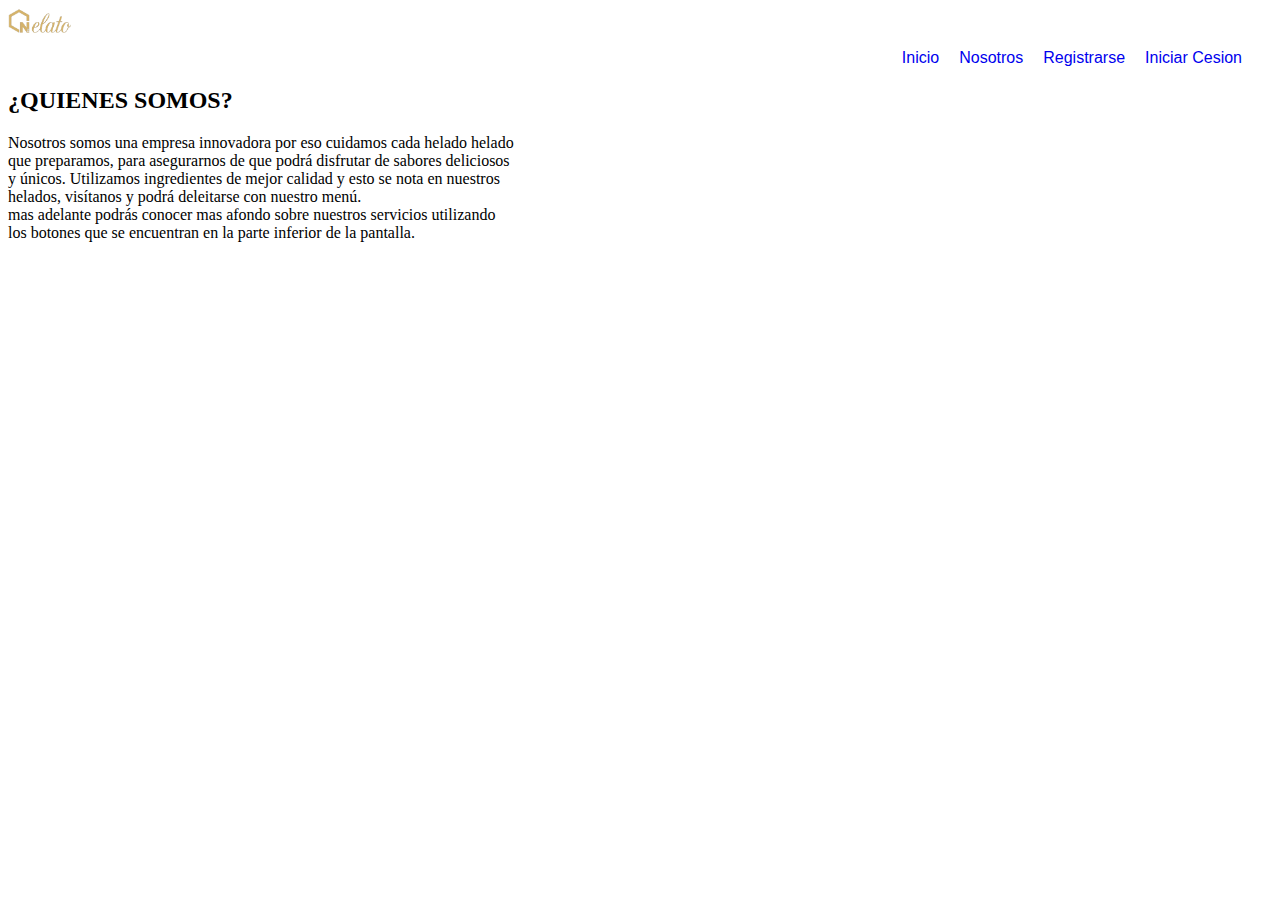
==== index.html @ 03c3c745 "se creo nav" ====
<!DOCTYPE html>
<html lang="en">
<head>
    <meta charset="UTF-8">
    <meta name="viewport" content="width=device-width, initial-scale=1.0">
    <title>INICIO</title>
    <link rel="stylesheet" href="inicio.css">
    <link rel="stylesheet" href="./imagenes/">
    <nav>
        <img class="logo" src="./imagenes/img-1.png" alt="NELATO" width="5%" height="5%">
        <ul id="button" style="margin: 10px">
            <li><a id="button-1" href="index.html">Inicio</a></li>
            <li><a id="button-2" href="nosotros.html">Nosotros</a></li>
            <li><a id="button-3" href="registro.html">Registrarse</a></li>
            <li><a id="button-4" href="inicio de secion.html">Iniciar Cesion</a></li>
            
        </ul>
    </nav>
</head>
<body id="body">
    
    <div id="div-1">
        <h2>¿QUIENES SOMOS?</h2>
        <p>
            Nosotros somos una empresa innovadora por eso cuidamos cada helado helado <br>
            que preparamos, para asegurarnos de que podrá disfrutar de sabores deliciosos <br>
            y únicos. Utilizamos ingredientes de mejor calidad y esto se nota en nuestros <br>
            helados, visítanos y podrá deleitarse con nuestro menú. <br>  
            mas adelante podrás conocer mas afondo sobre nuestros servicios utilizando <br>
            los botones que se encuentran en la parte inferior de la pantalla. <br>  
        </p>
    </div>
</body>
</html>
---- inicio.css ----
#button{
    display: flex;
    justify-content: flex-end;
    font-family:Verdana, Geneva, Tahoma, sans-serif;
   list-style: none;
   color: black;
}
#button-1{
    margin-right: 20px;
}
#button-2{
    margin-right: 20px;
}
#button-3{
    margin-right: 20px;
}
#button-4{
    margin-right: 20px;
}
a{
    text-decoration: none;
}
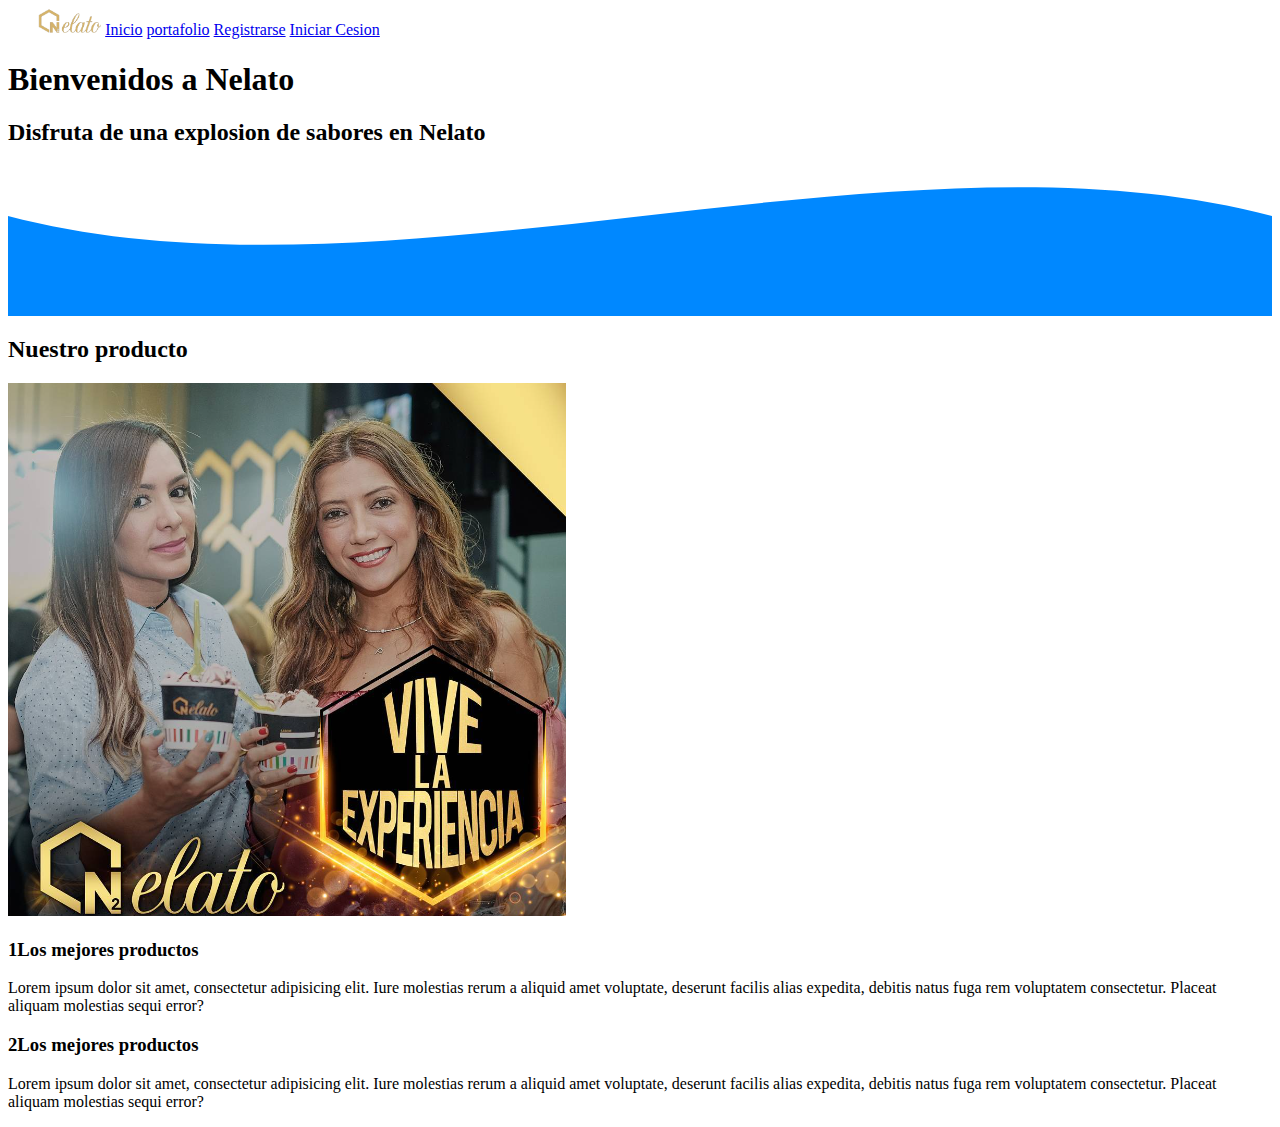
==== commit 49aa6d52: "se edito toda la pagina" ====
--- a/index.html
+++ b/index.html
@@ -6,29 +6,38 @@
     <title>INICIO</title>
     <link rel="stylesheet" href="inicio.css">
     <link rel="stylesheet" href="./imagenes/">
-    <nav>
-        <img class="logo" src="./imagenes/img-1.png" alt="NELATO" width="5%" height="5%">
-        <ul id="button" style="margin: 10px">
-            <li><a id="button-1" href="index.html">Inicio</a></li>
-            <li><a id="button-2" href="nosotros.html">Nosotros</a></li>
-            <li><a id="button-3" href="registro.html">Registrarse</a></li>
-            <li><a id="button-4" href="inicio de secion.html">Iniciar Cesion</a></li>
-            
-        </ul>
-    </nav>
+   
 </head>
-<body id="body">
+<body >
+    <header>
+        <nav>
+            <img class="logo" src="./imagenes/img-1.png" alt="NELATO" width="5%" height="5%">
+                <a id="button-1" href="index.html">Inicio</a>
+                <a id="button-2" href="portafolio.html">portafolio</a>
+                <a id="button-3" href="registro.html">Registrarse</a>
+                <a id="button-4" href="inicio de secion.html">Iniciar Cesion</a>
+        </nav>
+        <section class="textos-hearder">
+            <h1>Bienvenidos a Nelato</h1>
+            <h2>Disfruta de una explosion de sabores en Nelato</h2>
+        </section>
+        <div class="wave" style="height: 150px; overflow: hidden;" ><svg viewBox="0 0 500 150" preserveAspectRatio="none" style="height: 100%; width: 100%;"><path d="M0.00,49.98 C149.99,150.00 351.77,-49.98 500.00,49.98 L500.00,150.00 L0.00,150.00 Z" style="stroke: none; fill: #08f;"></path></svg></div>
+    </header>
+    <main>
+        <section class="contenedor sobre-nosotros">
+            <h2 class="titulo">Nuestro producto</h2>
+            <div class="contenedor-sobre-nosotros">
+                <img src="imagenes/img-2.png" alt="Nelato" class="imagen-about-us">
+                <div class="contenido-textos">
+                    <h3><span>1</span>Los mejores productos</h3>
+                    <p>Lorem ipsum dolor sit amet, consectetur adipisicing elit. Iure molestias rerum a aliquid amet voluptate, deserunt facilis alias expedita, debitis natus fuga rem voluptatem consectetur. Placeat aliquam molestias sequi error?</p>
+                    <h3><span>2</span>Los mejores productos</h3>
+                    <p>Lorem ipsum dolor sit amet, consectetur adipisicing elit. Iure molestias rerum a aliquid amet voluptate, deserunt facilis alias expedita, debitis natus fuga rem voluptatem consectetur. Placeat aliquam molestias sequi error?</p>
+                </div>
+
+            </div>
+        </section>
+    </main>
     
-    <div id="div-1">
-        <h2>¿QUIENES SOMOS?</h2>
-        <p>
-            Nosotros somos una empresa innovadora por eso cuidamos cada helado helado <br>
-            que preparamos, para asegurarnos de que podrá disfrutar de sabores deliciosos <br>
-            y únicos. Utilizamos ingredientes de mejor calidad y esto se nota en nuestros <br>
-            helados, visítanos y podrá deleitarse con nuestro menú. <br>  
-            mas adelante podrás conocer mas afondo sobre nuestros servicios utilizando <br>
-            los botones que se encuentran en la parte inferior de la pantalla. <br>  
-        </p>
-    </div>
 </body>
 </html>--- a/inicio.css
+++ b/inicio.css
@@ -1,22 +1,4 @@
-#button{
-    display: flex;
-    justify-content: flex-end;
-    font-family:Verdana, Geneva, Tahoma, sans-serif;
-   list-style: none;
-   color: black;
-}
-#button-1{
-    margin-right: 20px;
-}
-#button-2{
-    margin-right: 20px;
-}
-#button-3{
-    margin-right: 20px;
-}
-#button-4{
-    margin-right: 20px;
-}
-a{
-    text-decoration: none;
+.logo{
+    margin-left: 30px;
+    
 }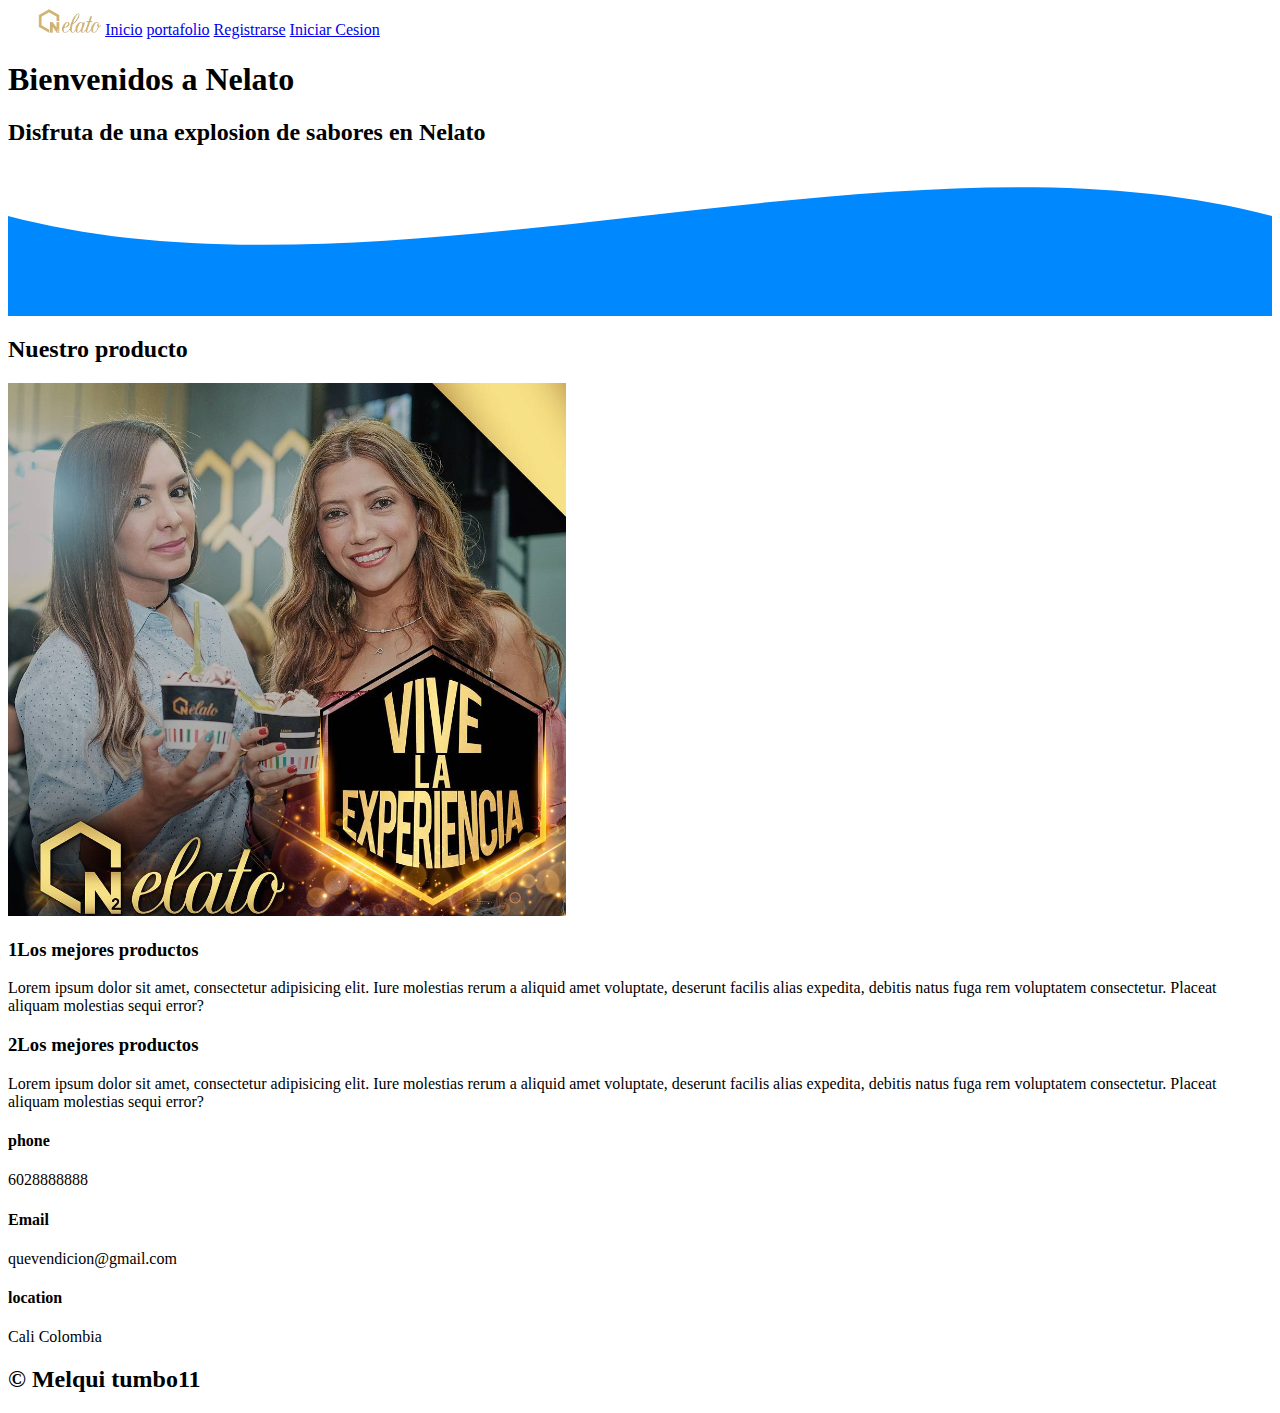
==== commit 6781d254: "se inicio css" ====
--- a/index.html
+++ b/index.html
@@ -38,6 +38,23 @@
             </div>
         </section>
     </main>
+    <footer>
+        <div class="contenedor-footer">
+            <div class="contend-foo">
+                <h4>phone</h4>
+                <p>6028888888</p>
+            </div>
+            <div class="contend-foo">
+                <h4>Email</h4>
+                <p>quevendicion@gmail.com</p>
+            </div>
+            <div class="contend-foo">
+                <h4>location</h4>
+                <p>Cali Colombia</p>
+            </div>
+        </div>
+        <h2 class="titulo-final">&copy; Melqui tumbo11</h2>
+    </footer>
     
 </body>
 </html>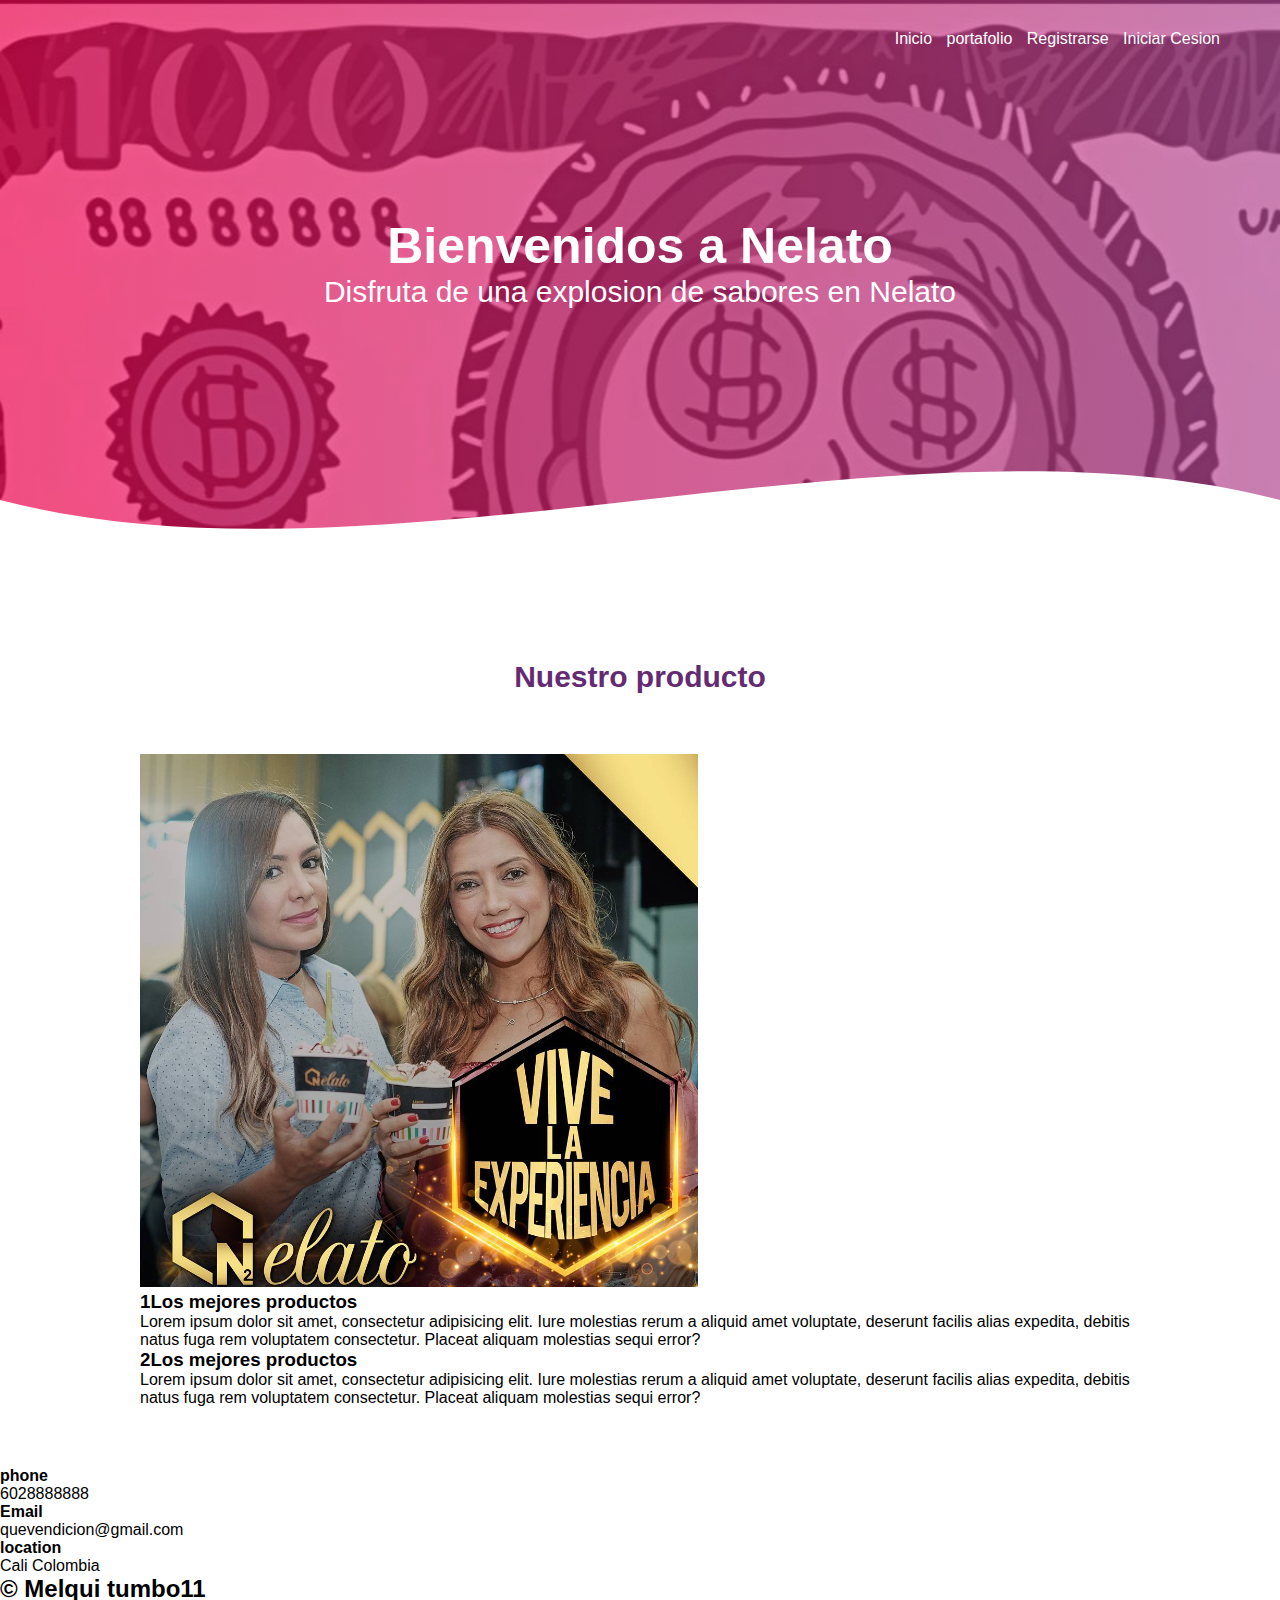
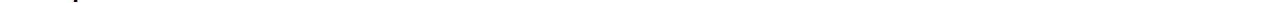
==== commit 5f148fab: "se idito el header en css" ====
--- a/index.html
+++ b/index.html
@@ -6,22 +6,20 @@
     <title>INICIO</title>
     <link rel="stylesheet" href="inicio.css">
     <link rel="stylesheet" href="./imagenes/">
-   
 </head>
 <body >
-    <header>
+    <header>       
         <nav>
-            <img class="logo" src="./imagenes/img-1.png" alt="NELATO" width="5%" height="5%">
                 <a id="button-1" href="index.html">Inicio</a>
                 <a id="button-2" href="portafolio.html">portafolio</a>
                 <a id="button-3" href="registro.html">Registrarse</a>
                 <a id="button-4" href="inicio de secion.html">Iniciar Cesion</a>
         </nav>
-        <section class="textos-hearder">
+        <section class="textos-header">
             <h1>Bienvenidos a Nelato</h1>
             <h2>Disfruta de una explosion de sabores en Nelato</h2>
         </section>
-        <div class="wave" style="height: 150px; overflow: hidden;" ><svg viewBox="0 0 500 150" preserveAspectRatio="none" style="height: 100%; width: 100%;"><path d="M0.00,49.98 C149.99,150.00 351.77,-49.98 500.00,49.98 L500.00,150.00 L0.00,150.00 Z" style="stroke: none; fill: #08f;"></path></svg></div>
+        <div class="wave" style="height: 150px; overflow: hidden;" ><svg viewBox="0 0 500 150" preserveAspectRatio="none" style="height: 100%; width: 100%;"><path d="M0.00,49.98 C149.99,150.00 351.77,-49.98 500.00,49.98 L500.00,150.00 L0.00,150.00 Z" style="stroke: none; fill: #fff;"></path></svg></div>
     </header>
     <main>
         <section class="contenedor sobre-nosotros">
--- a/inicio.css
+++ b/inicio.css
@@ -1,4 +1,79 @@
-.logo{
-    margin-left: 30px;
+
     
-}+*{
+    margin: 0;
+    padding: 0;
+    box-sizing: border-box;
+}
+body{
+    font-family: 'Arimo', sans-serif;
+}
+
+.contenedor{
+    padding: 60px 0;
+    width: 90%;
+    max-width: 1000px;
+    margin: auto;
+    overflow: hidden;
+}
+
+.titulo{
+    color: #642a73;
+    font-size: 30px;
+    text-align: center;
+    margin-bottom: 60px;
+}
+/*hearder*/
+
+header{
+    
+    width:100%;
+    height: 600px;
+    background: #bc4e9c;  
+    /* fallback for old browsers */
+    background: -webkit-linear-gradient(to right, hsla(340, 95%, 50%, 0.671), hsla(317, 45%, 52%, 0.664)), url(imagenes/imagen.jpg); 
+    /* Chrome 10-25, Safari 5.1-6 */
+    background: linear-gradient(to right, hsla(340, 95%, 50%, 0.671), hsla(317, 45%, 52%, 0.664)), url(imagenes/imagen.jpg); 
+    /* W3C, IE 10+/ Edge, Firefox 16+, Chrome 26+, Opera 12+, Safari 7+ */
+    background-size: cover;
+    background-attachment: fixed;
+    position: relative;
+}
+
+nav{
+    text-align: right;
+    padding: 30px 50px 0 0;
+}
+nav > a{
+    color: #fff;
+    font-weight: 300;
+    text-decoration: none;
+    margin-right: 10px;
+}
+
+nav > a:hover{
+    text-decoration: underline;
+}
+header .textos-header{
+    display: flex;
+    height: 430px;
+    width: 100%;
+    align-items: center;
+    justify-content: center;
+    flex-direction: column;
+    text-align: center;
+}
+.textos-header h1{
+    font-size: 50px;
+    color: #fff;
+}
+.textos-header h2{
+    font-size: 30px;
+    font-weight: 300;
+    color: #fff;
+}
+.wave{
+    position: absolute;
+    bottom: 0;
+    width: 100%;
+}
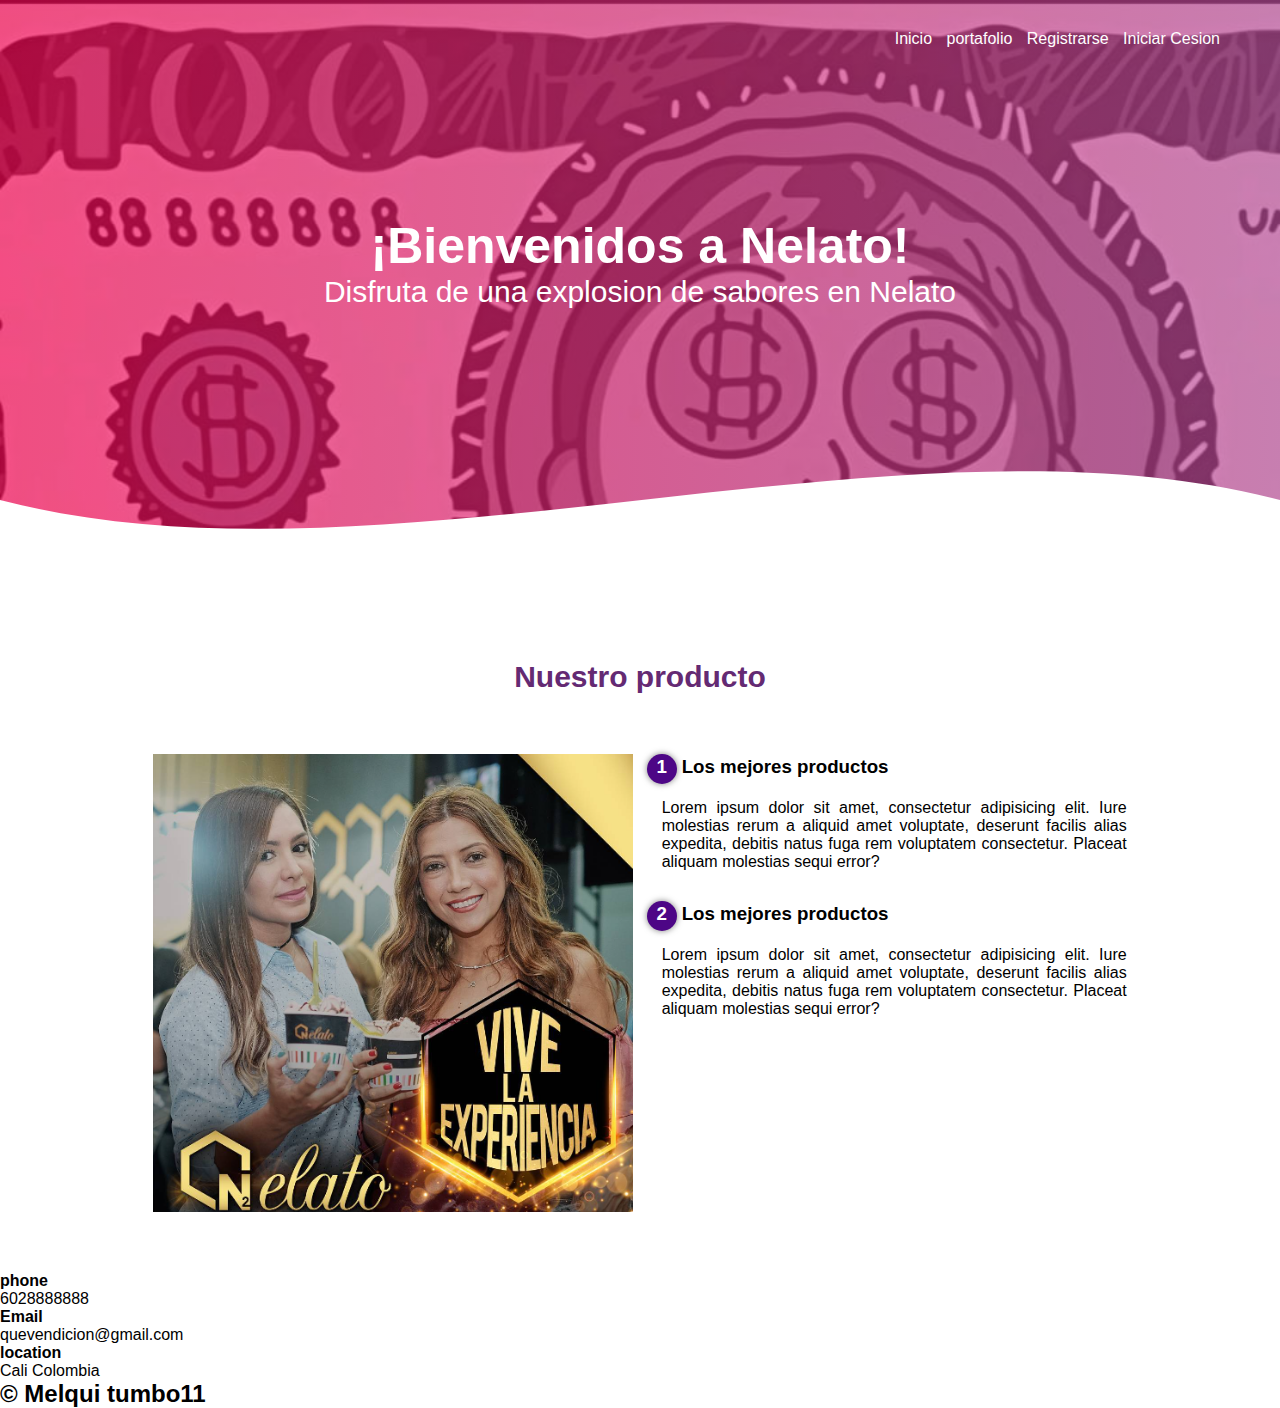
==== commit 5197cffe: "se edito en portafolio" ====
--- a/index.html
+++ b/index.html
@@ -16,7 +16,7 @@
                 <a id="button-4" href="inicio de secion.html">Iniciar Cesion</a>
         </nav>
         <section class="textos-header">
-            <h1>Bienvenidos a Nelato</h1>
+            <h1>¡Bienvenidos a Nelato!</h1>
             <h2>Disfruta de una explosion de sabores en Nelato</h2>
         </section>
         <div class="wave" style="height: 150px; overflow: hidden;" ><svg viewBox="0 0 500 150" preserveAspectRatio="none" style="height: 100%; width: 100%;"><path d="M0.00,49.98 C149.99,150.00 351.77,-49.98 500.00,49.98 L500.00,150.00 L0.00,150.00 Z" style="stroke: none; fill: #fff;"></path></svg></div>
--- a/inicio.css
+++ b/inicio.css
@@ -77,3 +77,36 @@
     bottom: 0;
     width: 100%;
 }
+
+/*obout-us*/
+
+.contenedor-sobre-nosotros{
+    display: flex;
+    justify-content: space-evenly;
+}
+.imagen-about-us{
+    width: 48%;
+}
+.sobre-nosotros .contenido-textos{
+    width: 48%;
+}
+.contenido-textos h3{
+    margin-bottom: 15px;
+}
+.contenido-textos h3 span{
+    background: #4d0686;
+    color: #fff;
+    border-radius: 50%;
+    display: inline-block;
+    text-align: center;
+    width: 30px;
+    height: 30px;
+    padding: 2px;
+    box-shadow: 0 0 6px 0 rgba(0, 0, 0, .5);
+    margin-right: 5px;
+}
+.contenido-textos p{
+    padding: 0px 0px 30px 15px;
+    font-weight: 300;
+    text-align: justify;
+}
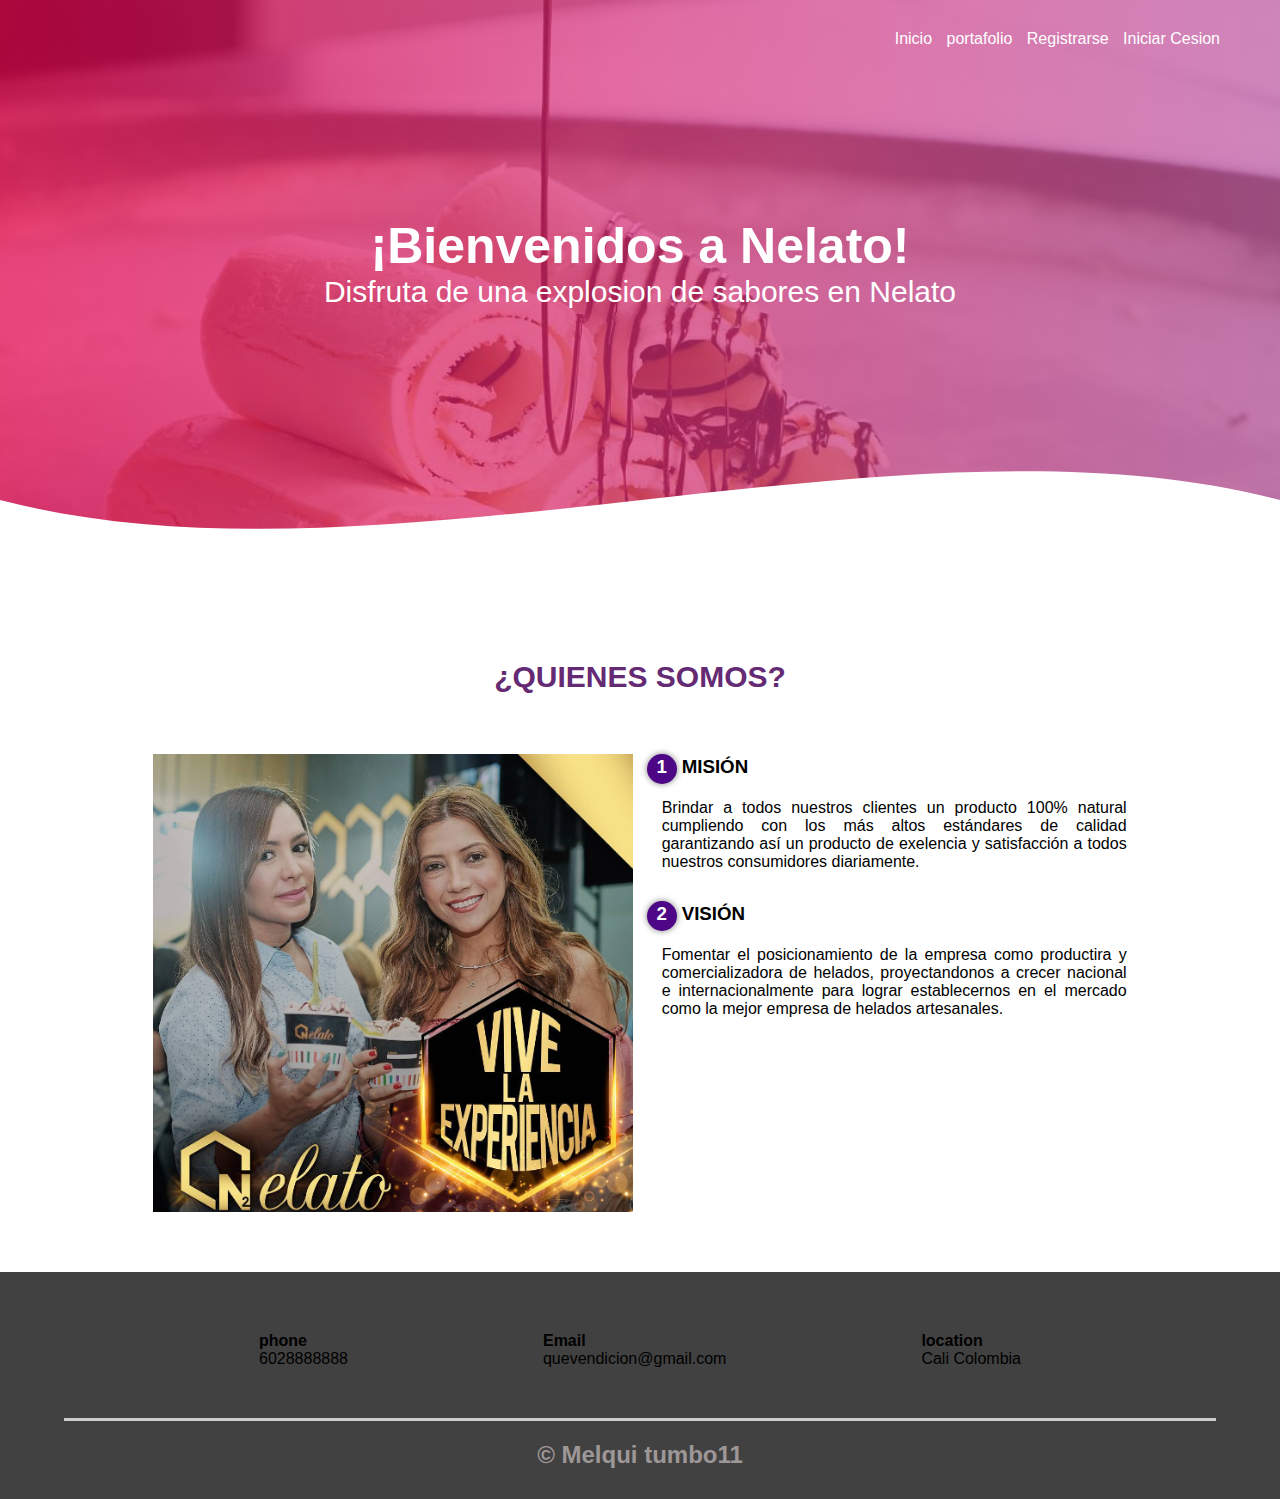
==== commit 7d92b429: "se edito en index" ====
--- a/index.html
+++ b/index.html
@@ -23,14 +23,14 @@
     </header>
     <main>
         <section class="contenedor sobre-nosotros">
-            <h2 class="titulo">Nuestro producto</h2>
+            <h2 class="titulo">¿QUIENES SOMOS?</h2>
             <div class="contenedor-sobre-nosotros">
                 <img src="imagenes/img-2.png" alt="Nelato" class="imagen-about-us">
                 <div class="contenido-textos">
-                    <h3><span>1</span>Los mejores productos</h3>
-                    <p>Lorem ipsum dolor sit amet, consectetur adipisicing elit. Iure molestias rerum a aliquid amet voluptate, deserunt facilis alias expedita, debitis natus fuga rem voluptatem consectetur. Placeat aliquam molestias sequi error?</p>
-                    <h3><span>2</span>Los mejores productos</h3>
-                    <p>Lorem ipsum dolor sit amet, consectetur adipisicing elit. Iure molestias rerum a aliquid amet voluptate, deserunt facilis alias expedita, debitis natus fuga rem voluptatem consectetur. Placeat aliquam molestias sequi error?</p>
+                    <h3><span>1</span>MISIÓN</h3>
+                    <p>Brindar a todos nuestros clientes un producto 100% natural cumpliendo con los más altos estándares de calidad garantizando así un producto de exelencia y satisfacción a todos nuestros consumidores diariamente.</p>
+                    <h3><span>2</span>VISIÓN</h3>
+                    <p>Fomentar el posicionamiento de la empresa como productira y comercializadora de helados, proyectandonos a crecer nacional e internacionalmente para lograr establecernos en el mercado como la mejor empresa de helados artesanales.</p>
                 </div>
 
             </div>
--- a/inicio.css
+++ b/inicio.css
@@ -31,9 +31,9 @@
     height: 600px;
     background: #bc4e9c;  
     /* fallback for old browsers */
-    background: -webkit-linear-gradient(to right, hsla(340, 95%, 50%, 0.671), hsla(317, 45%, 52%, 0.664)), url(imagenes/imagen.jpg); 
+    background: -webkit-linear-gradient(to right, hsla(340, 95%, 50%, 0.671), hsla(317, 45%, 52%, 0.664)), url(imagenes/img-fondo-2.jpg); 
     /* Chrome 10-25, Safari 5.1-6 */
-    background: linear-gradient(to right, hsla(340, 95%, 50%, 0.671), hsla(317, 45%, 52%, 0.664)), url(imagenes/imagen.jpg); 
+    background: linear-gradient(to right, hsla(340, 95%, 50%, 0.671), hsla(317, 45%, 52%, 0.664)), url(imagenes/img-fondo-2.jpg); 
     /* W3C, IE 10+/ Edge, Firefox 16+, Chrome 26+, Opera 12+, Safari 7+ */
     background-size: cover;
     background-attachment: fixed;
@@ -110,3 +110,38 @@
     font-weight: 300;
     text-align: justify;
 }
+/* footer*/
+
+footer{
+    background: #414141;
+    padding: 60px 0 30px 0;
+    margin: auto;
+    overflow: hidden;
+}
+.contenedor-footer{
+    display: flex;
+    width: 90%;
+    justify-content: space-evenly;
+    margin: auto;
+    padding-bottom: 50px;
+    border-bottom: 3px solid #ccc;
+}
+.content-foo{
+    text-align: center;
+}
+.content-foo h4{
+    color: #fff;
+    border-bottom: 3px solid #bc4e9c;
+    padding-bottom: 50px;
+    margin-bottom: 50px;
+}
+
+.content-foo p{
+    color: #ccc;
+}
+.titulo-final{
+    text-align: center;
+    font-size: 24px;
+    margin: 20px 0 0 0;
+    color: #9e9797;
+}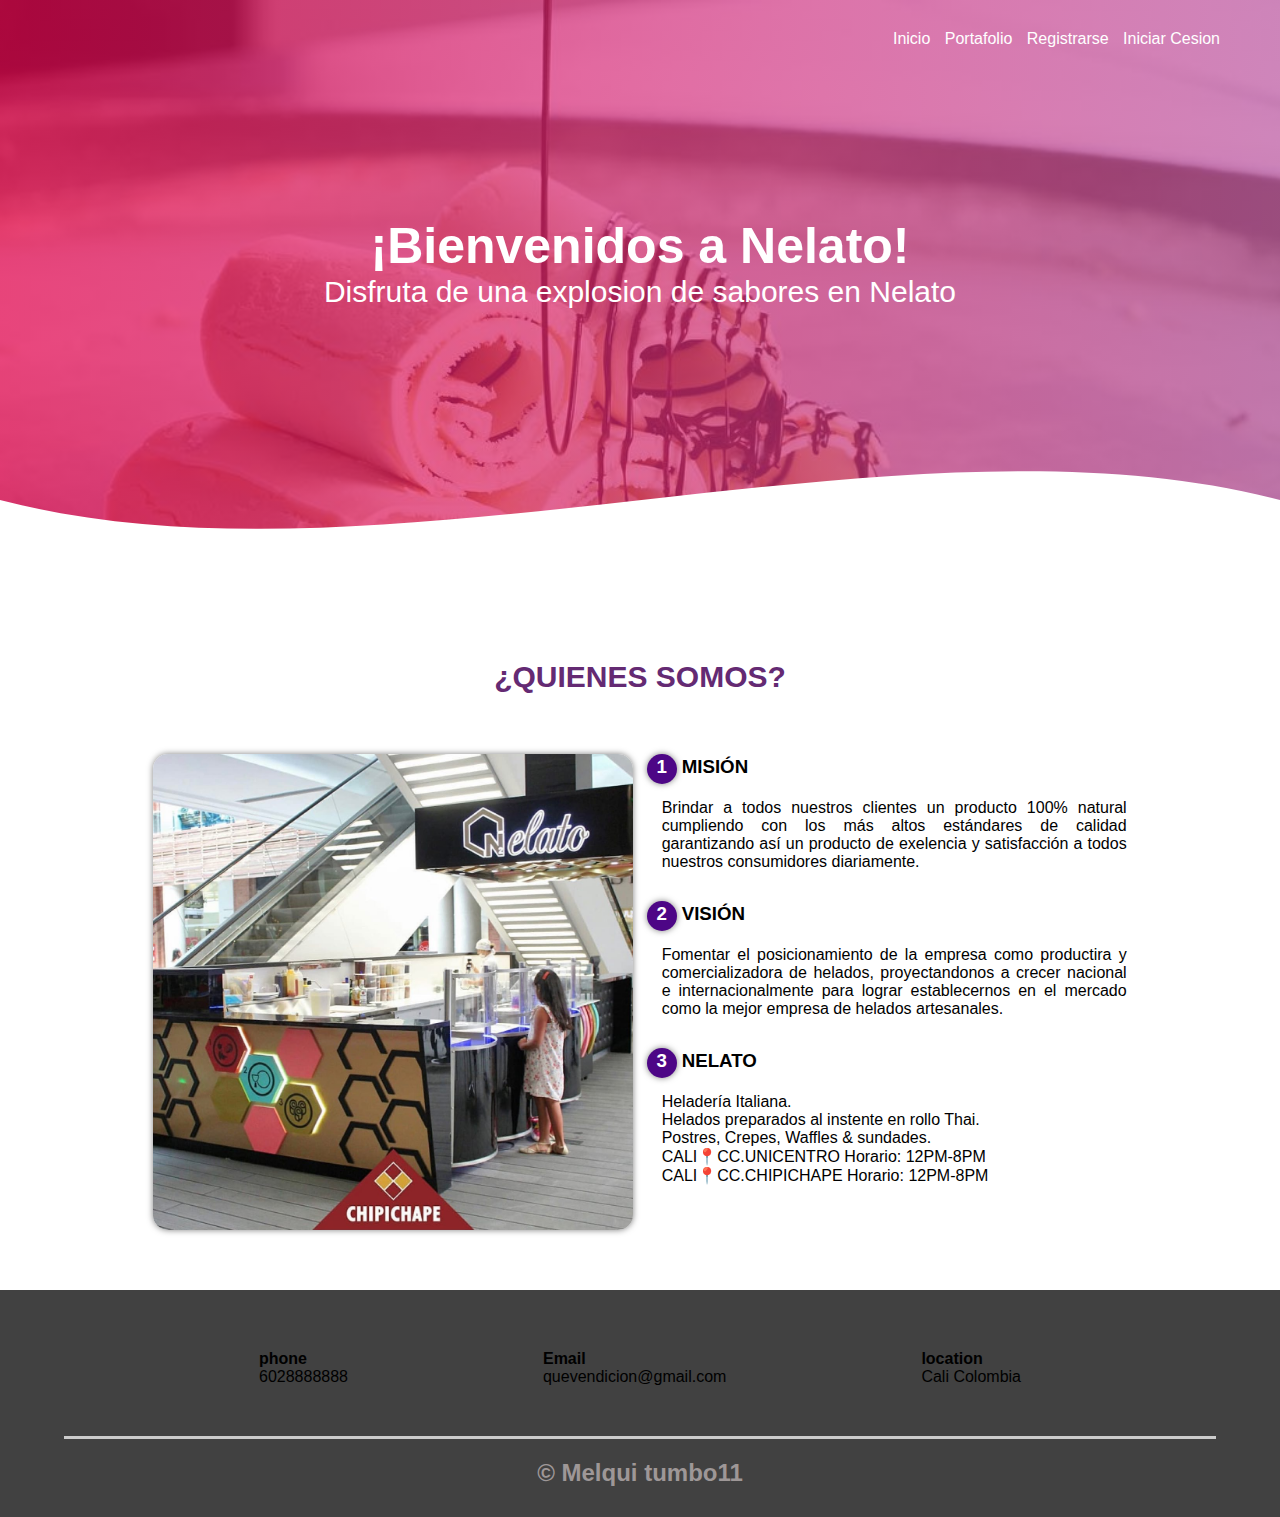
==== commit 03ba50c8: "se edito en index" ====
--- a/index.html
+++ b/index.html
@@ -11,7 +11,7 @@
     <header>       
         <nav>
                 <a id="button-1" href="index.html">Inicio</a>
-                <a id="button-2" href="portafolio.html">portafolio</a>
+                <a id="button-2" href="portafolio.html">Portafolio</a>
                 <a id="button-3" href="registro.html">Registrarse</a>
                 <a id="button-4" href="inicio de secion.html">Iniciar Cesion</a>
         </nav>
@@ -25,12 +25,18 @@
         <section class="contenedor sobre-nosotros">
             <h2 class="titulo">¿QUIENES SOMOS?</h2>
             <div class="contenedor-sobre-nosotros">
-                <img src="imagenes/img-2.png" alt="Nelato" class="imagen-about-us">
+                <img src="imagenes/img-0.jpg" alt="Nelato" class="imagen-about-us">
                 <div class="contenido-textos">
                     <h3><span>1</span>MISIÓN</h3>
                     <p>Brindar a todos nuestros clientes un producto 100% natural cumpliendo con los más altos estándares de calidad garantizando así un producto de exelencia y satisfacción a todos nuestros consumidores diariamente.</p>
                     <h3><span>2</span>VISIÓN</h3>
                     <p>Fomentar el posicionamiento de la empresa como productira y comercializadora de helados, proyectandonos a crecer nacional e internacionalmente para lograr establecernos en el mercado como la mejor empresa de helados artesanales.</p>
+                    <h3><span>3</span>NELATO</h3>
+                    <p>Heladería Italiana. <br>
+                    Helados preparados al instente en rollo Thai. <br>
+                    Postres, Crepes, Waffles & sundades. <br>
+                    CALI📍CC.UNICENTRO Horario: 12PM-8PM <br>
+                    CALI📍CC.CHIPICHAPE Horario: 12PM-8PM</p>
                 </div>
 
             </div>
@@ -38,15 +44,15 @@
     </main>
     <footer>
         <div class="contenedor-footer">
-            <div class="contend-foo">
+            <div id="contend-foo" class="contend-foo">
                 <h4>phone</h4>
                 <p>6028888888</p>
             </div>
-            <div class="contend-foo">
+            <div id="contend-foo" class="contend-foo">
                 <h4>Email</h4>
                 <p>quevendicion@gmail.com</p>
             </div>
-            <div class="contend-foo">
+            <div id="contend-foo" class="contend-foo">
                 <h4>location</h4>
                 <p>Cali Colombia</p>
             </div>
--- a/inicio.css
+++ b/inicio.css
@@ -86,6 +86,7 @@
 }
 .imagen-about-us{
     width: 48%;
+    
 }
 .sobre-nosotros .contenido-textos{
     width: 48%;
@@ -129,7 +130,7 @@
 .content-foo{
     text-align: center;
 }
-.content-foo h4{
+#content-foo{
     color: #fff;
     border-bottom: 3px solid #bc4e9c;
     padding-bottom: 50px;
@@ -144,4 +145,11 @@
     font-size: 24px;
     margin: 20px 0 0 0;
     color: #9e9797;
+}
+.imagen-about-us{
+    overflow: hidden;
+    position: relative;
+    cursor: pointer;
+    box-shadow:0 0 6px 0 rgba(0, 0, 0, .5) ;
+    border-radius: 15px;
 }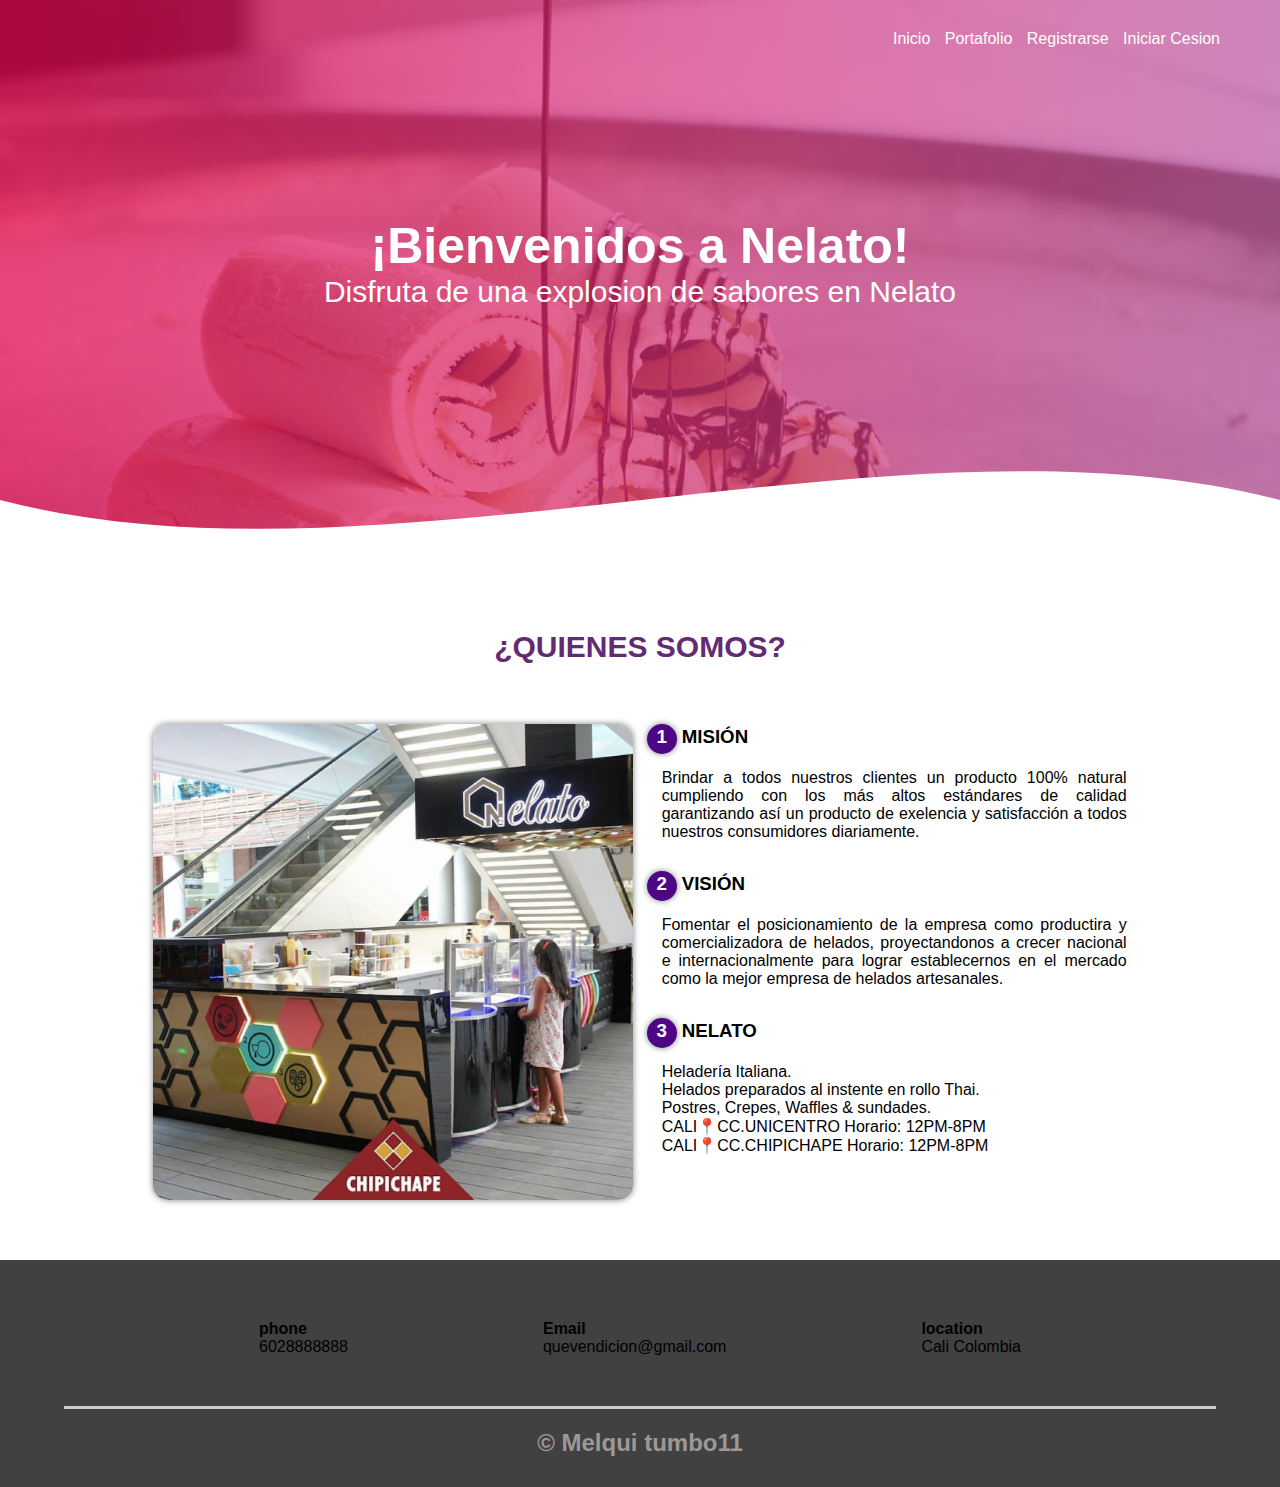
==== commit a66c443f: "se edito en css" ====
--- a/index.html
+++ b/index.html
@@ -61,4 +61,5 @@
     </footer>
     
 </body>
-</html>+</html>
+
--- a/inicio.css
+++ b/inicio.css
@@ -79,6 +79,9 @@
 }
 
 /*obout-us*/
+main .sobre-nosotros{
+    padding: 30px 0 60px 0;
+}
 
 .contenedor-sobre-nosotros{
     display: flex;
@@ -152,4 +155,52 @@
     cursor: pointer;
     box-shadow:0 0 6px 0 rgba(0, 0, 0, .5) ;
     border-radius: 15px;
+}
+
+@media screen and (max-width:900px){
+    header{
+        background-position: centeer ;
+    }
+    .contenedor-sobre-nosotros{
+        flex-direction: column;
+        justify-content: center;
+        align-items: center;
+    }
+
+    .sobre-nosotros .contenido-textos{
+        width: 90%;
+    }
+
+    .imagen-about-us{
+        width: 90%;
+    }
+}
+
+@media screen and (max-width:480px){
+    nav{
+        text-align: center;
+        padding: 30px 0 0 0;
+    }
+
+    nav >a{
+        margin-right: 5px;
+    }
+
+    .textos-header h1{
+        font-size: 35px;
+    }
+     
+    .textos-header h2{
+        font-size: 20px;
+    }
+    /* sobre nosotros*/
+    .imagen-about-us{
+        margin-bottom: 60px;
+        width: 99%;
+    }
+
+    .sobre-nosotros .contenido-textos{
+        width: 95%;
+    }
+
 }